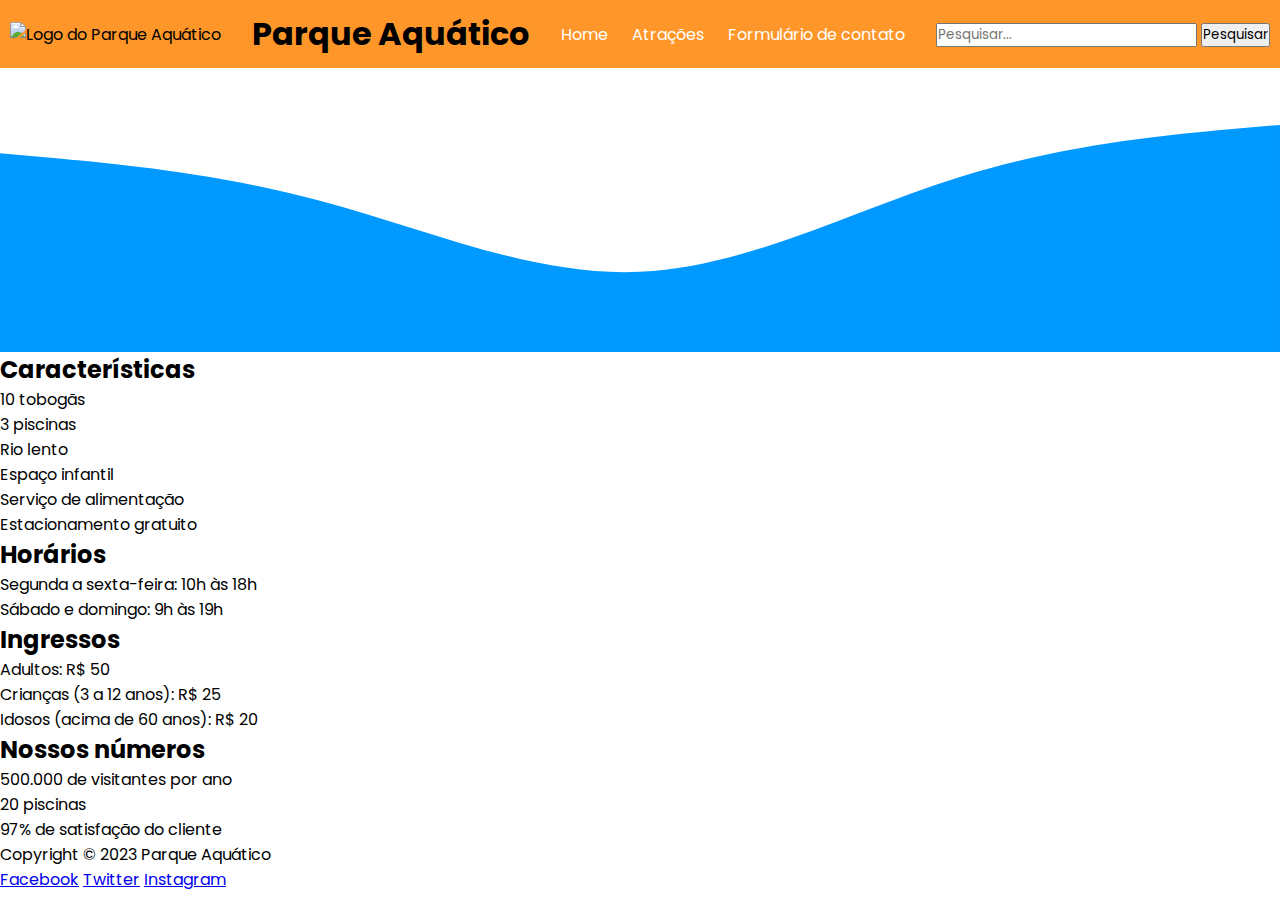
==== index.html @ 89c055be "add_aaaa" ====
<!DOCTYPE html>
<html lang="pt-br">
<head>
  <meta charset="UTF-8">
  <meta name="viewport" content="width=device-width, initial-scale=1.0">
  <title>Parque Aquático</title>
  <!-- Favicon -->
  <link rel="shortcut icon" href="#" type="image/x-icon" />
  <!-- Estilos (Link CSS) -->
  <link rel="stylesheet" href="estilos.css">
</head>
<body>

  <!-- ___________________________________________________________________ -->
  <!-- Cabeçalho -->

  <header>
    <img src="images/logo.png" alt="Logo do Parque Aquático">
    <h1>Parque Aquático</h1>
    <!-- Links -->
    <nav>
      <a href="index.html">Home</a>
      <a href="atracoes.html" class="nav1">Atrações</a>
      <a href="contato.html">Formulário de contato</a>
    </nav>
    <!-- Barra de pesquisa -->
    <div class="pesquisa">
      <input type="text" placeholder="Pesquisar...">
      <button type="submit">Pesquisar</button>
    </div>
  </header>

  <!-- ___________________________________________________________________ -->
  <!-- Main -->

  <main>
    <!-- Slides -->
    <section class="slides">
      <video autoplay muted loop src="assets/Novo vídeo.mp4" alt="Slide 1"></video>
      <svg class="waves" xmlns="http://www.w3.org/2000/svg" viewBox="0 0 1440 320"><path fill="#0099ff" fill-opacity="1" d="M0,96L60,101.3C120,107,240,117,360,149.3C480,181,600,235,720,229.3C840,224,960,160,1080,122.7C1200,85,1320,75,1380,69.3L1440,64L1440,320L1380,320C1320,320,1200,320,1080,320C960,320,840,320,720,320C600,320,480,320,360,320C240,320,120,320,60,320L0,320Z"></path></svg>
    </section>
    
    <!-- Principais atrações -->
    <section class="principais">
      <h2>Características</h2>
      <ul>
        <li>10 tobogãs</li>
        <li>3 piscinas</li>
        <li>Rio lento</li>
        <li>Espaço infantil</li>
        <li>Serviço de alimentação</li>
        <li>Estacionamento gratuito</li>
      </ul>
    </section>
    <!-- Horários -->
    <section class="funcionamento">
      <h2>Horários</h2>
      <p>Segunda a sexta-feira: 10h às 18h</p>
      <p>Sábado e domingo: 9h às 19h</p>
    </section>
    <!-- Ingressos -->
    <section class="ingressos">
      <h2>Ingressos</h2>
      <p>Adultos: R$ 50</p>
      <p>Crianças (3 a 12 anos): R$ 25</p>
      <p>Idosos (acima de 60 anos): R$ 20</p>
    </section>
    <!-- Nossos números -->
    <section class="numeros">
        <h2>Nossos números</h2>
        <ul>
          <li>500.000 de visitantes por ano</li>
          <li>20 piscinas</li>
          <li>97% de satisfação do cliente</li>
        </ul>
      </section>
  </main>

  <!-- ___________________________________________________________________ -->
  <!-- Rodapé -->

  <footer>
    <p>Copyright &copy; 2023 Parque Aquático</p>
    <div class="redes-sociais">
      <a href="#">Facebook</a>
      <a href="#">Twitter</a>
      <a href="#">Instagram</a>
    </div>
  </footer>

</body>
</html>
---- estilos.css ----
@import url('https://fonts.googleapis.com/css2?family=Poppins:ital,wght@0,100;0,200;0,300;0,400;0,500;0,600;0,700;0,800;0,900;1,100;1,200;1,300;1,400;1,500;1,600;1,700;1,800;1,900&family=Sawarabi+Gothic&display=swap');

:root {
    --laranja: #ff9629;
    --azul: rgb(58, 203, 203)
}

* {
    margin: 0;
    padding: 0;
    font-family:'Poppins', sans-serif;
}

header {
    display: flex;
    justify-content: space-between;
    padding: 10px 10px;
    align-items: center;
    background-color: var(--laranja);
}
nav a {
    text-decoration: none;
    color: white;
}
.nav1 {
    margin-left: 20px;
    margin-right: 20px;
}

.slides video {
    width: 100%;
    height: 100vh;
    object-fit: cover;
    top: 0;
    left: 0;
    position: absolute;
    filter: brightness(60%);
    z-index: -10000;
}

.waves {
   display: flex;
    flex-wrap: wrap;
    align-items: center;
    justify-content: center;
}
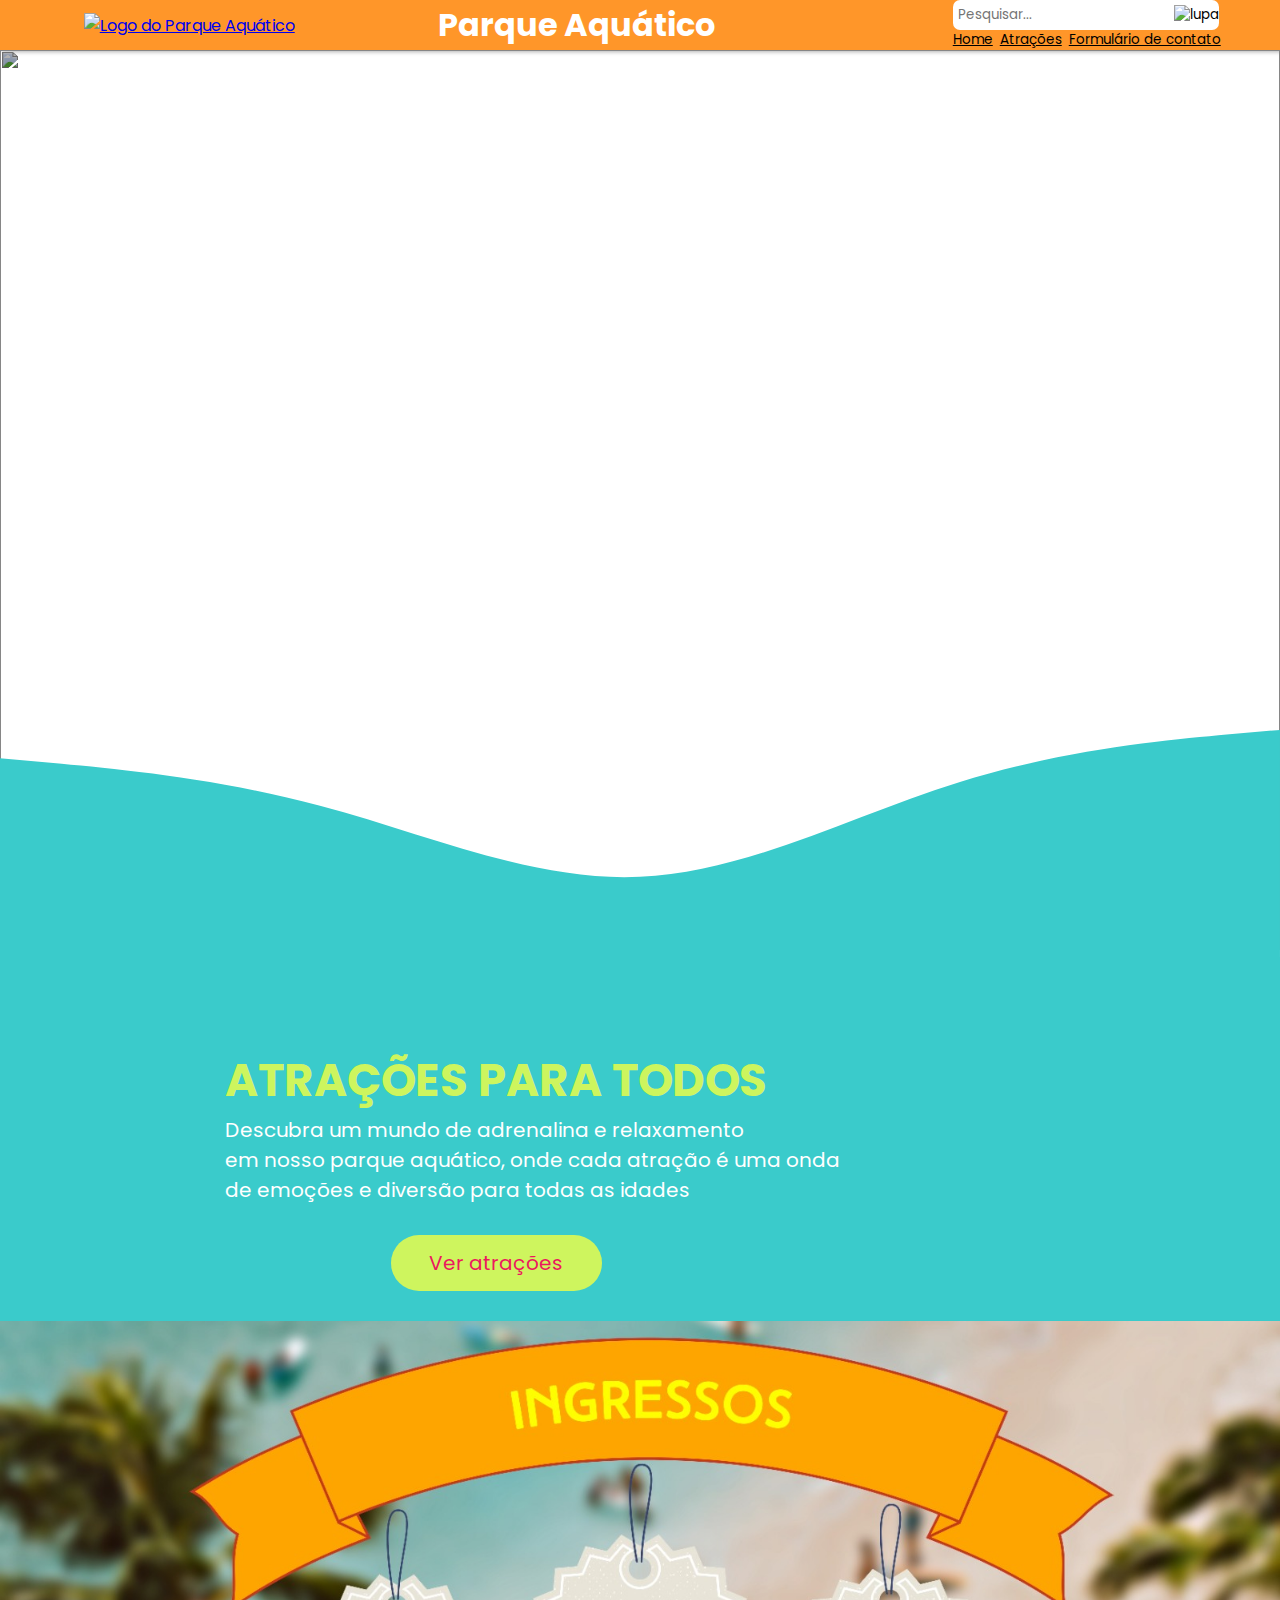
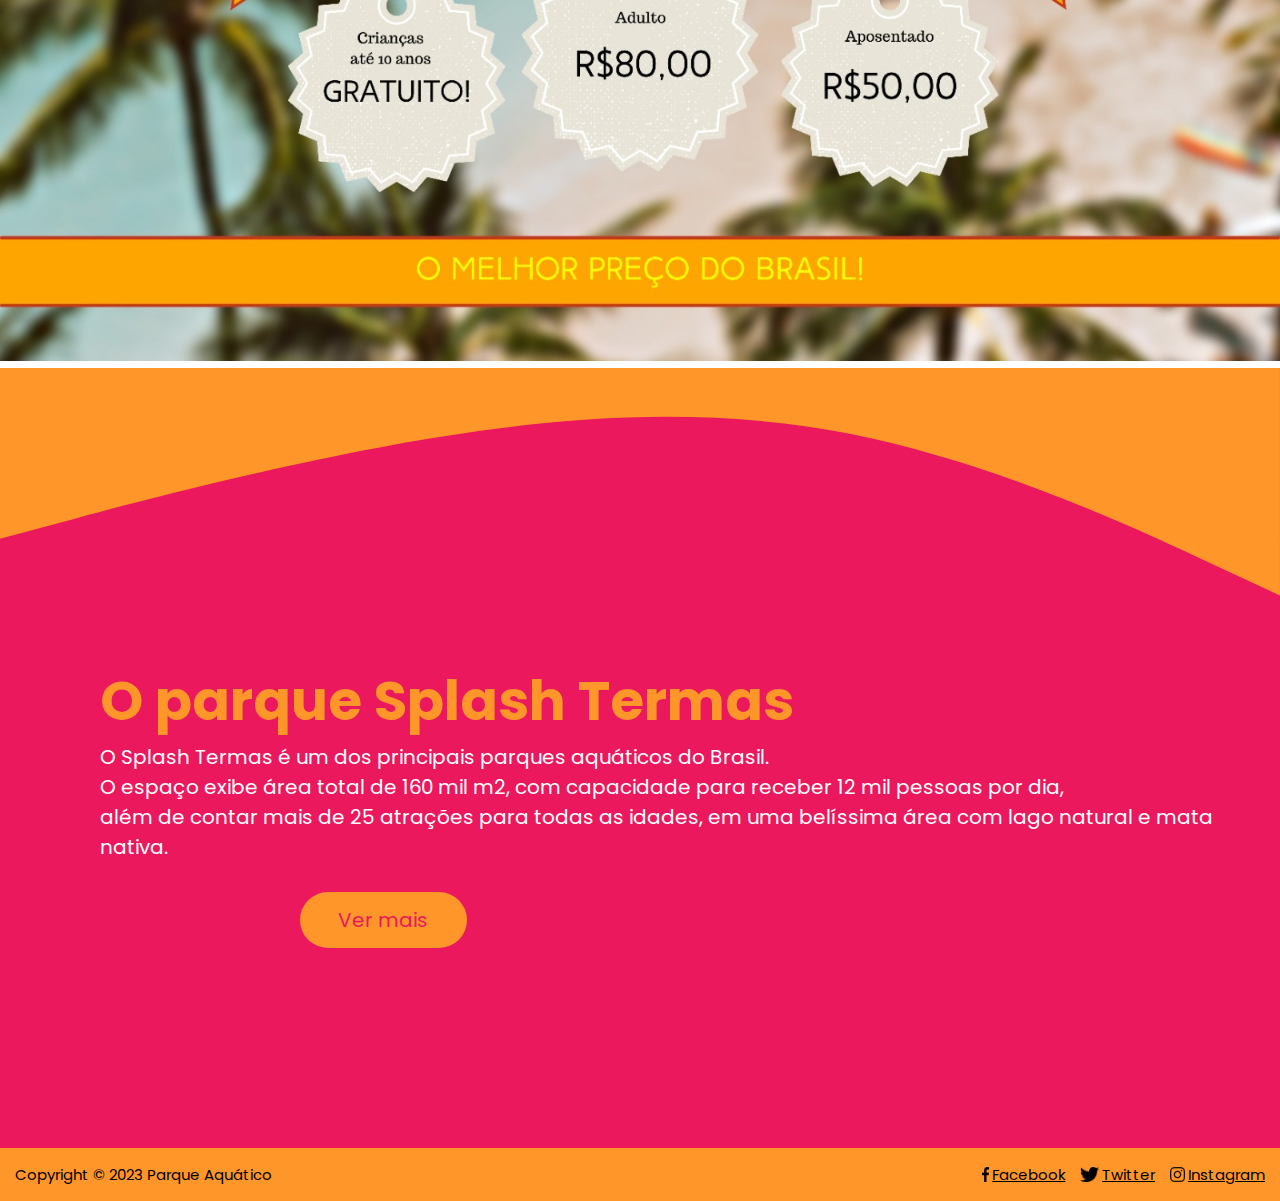
==== commit 56c5d40d: "Merge branch 'main' of https://github.com/uAbyzou/parque-aquatico" ====
--- a/index.html
+++ b/index.html
@@ -13,22 +13,34 @@
 
   <!-- ___________________________________________________________________ -->
   <!-- Cabeçalho -->
-
   <header>
-    <img src="images/logo.png" alt="Logo do Parque Aquático">
+    <div class="div-logo">
+      <a href="#"><img src="assets/logo.png" alt="Logo do Parque Aquático" id="logo-img"></a>
+    </div>
     <h1>Parque Aquático</h1>
     <!-- Links -->
-    <nav>
-      <a href="index.html">Home</a>
-      <a href="atracoes.html" class="nav1">Atrações</a>
-      <a href="contato.html">Formulário de contato</a>
-    </nav>
-    <!-- Barra de pesquisa -->
-    <div class="pesquisa">
-      <input type="text" placeholder="Pesquisar...">
-      <button type="submit">Pesquisar</button>
+
+    <div class="div-hamburguer">
+      <button id="hamburguer"><img src="assets/hamburguer.png" alt=""></button>
+    </div>
+
+    <div class="header-direita" id="menu">
+      <button id="botao-fechar"><img src="assets/fechar.png" alt=""></button>
+
+      <nav class="nav-header">
+        <a href="index.html">Home</a>
+        <a href="atracoes.html">Atrações</a>
+        <a href="contato.html">Formulário de contato</a>
+      </nav>
+      <!-- Barra de pesquisa -->
+      <div class="pesquisa">
+        <input type="text" placeholder="Pesquisar..."  id="pesquisar">
+        <button type="submit" id="pesquisa-button"><img src="assets/lupa.png" alt="lupa"></button>
+      </div>
     </div>
   </header>
+  <script src="hamburguer.js"></script>
+  
 
   <!-- ___________________________________________________________________ -->
   <!-- Main -->
@@ -36,44 +48,51 @@
   <main>
     <!-- Slides -->
     <section class="slides">
-      <video autoplay muted loop src="assets/Novo vídeo.mp4" alt="Slide 1"></video>
-      <svg class="waves" xmlns="http://www.w3.org/2000/svg" viewBox="0 0 1440 320"><path fill="#0099ff" fill-opacity="1" d="M0,96L60,101.3C120,107,240,117,360,149.3C480,181,600,235,720,229.3C840,224,960,160,1080,122.7C1200,85,1320,75,1380,69.3L1440,64L1440,320L1380,320C1320,320,1200,320,1080,320C960,320,840,320,720,320C600,320,480,320,360,320C240,320,120,320,60,320L0,320Z"></path></svg>
+      <div class="content">
+        <img src="assets/pexels-tom-fisk-1291448 (1).jpg" alt="">
+        <h1>O MELHOR PARQUE AQUÁTICO DE SÃO PAULO</h1>
+          <div>
+            <svg xmlns="http://www.w3.org/2000/svg" viewBox="0 0 1440 320"><path fill="#3acbcb
+              " fill-opacity="1" d="M0,96L60,101.3C120,107,240,117,360,149.3C480,181,600,235,720,229.3C840,224,960,160,1080,122.7C1200,85,1320,75,1380,69.3L1440,64L1440,320L1380,320C1320,320,1200,320,1080,320C960,320,840,320,720,320C600,320,480,320,360,320C240,320,120,320,60,320L0,320Z"></path></svg>
+          </div> 
+      </div>
     </section>
     
+     
     <!-- Principais atrações -->
     <section class="principais">
-      <h2>Características</h2>
-      <ul>
-        <li>10 tobogãs</li>
-        <li>3 piscinas</li>
-        <li>Rio lento</li>
-        <li>Espaço infantil</li>
-        <li>Serviço de alimentação</li>
-        <li>Estacionamento gratuito</li>
-      </ul>
+        <div class="destaques">
+          <img src="assets/pexels-denniz-futalan-3453009.jpg" alt="">
+        </div>
+        <div class="atracoes">
+        <h2>Atrações para todos</h2>
+        <p>Descubra um mundo de adrenalina e relaxamento <br> em nosso parque aquático, onde cada atração é uma onda <br> de emoções e diversão para todas as idades</p>
+
+        <button>
+          <a href="atracoes/atracoes.html">Ver atrações</a>
+        </button>
+        </div>
     </section>
     <!-- Horários -->
-    <section class="funcionamento">
-      <h2>Horários</h2>
-      <p>Segunda a sexta-feira: 10h às 18h</p>
-      <p>Sábado e domingo: 9h às 19h</p>
+    <section class="Ingressos">
+      <div class="ingressos1">
+        <img src="assets/WhatsApp Image 2023-07-27 at 3.54.13 PM.jpeg" alt="">
+      </div>
     </section>
-    <!-- Ingressos -->
-    <section class="ingressos">
-      <h2>Ingressos</h2>
-      <p>Adultos: R$ 50</p>
-      <p>Crianças (3 a 12 anos): R$ 25</p>
-      <p>Idosos (acima de 60 anos): R$ 20</p>
+
+    <section class="sobre">
+      <div>
+        <svg xmlns="http://www.w3.org/2000/svg" viewBox="0 0 1440 320"><path fill="#ff9629" fill-opacity="1" d="M0,192L80,170.7C160,149,320,107,480,80C640,53,800,43,960,74.7C1120,107,1280,181,1360,218.7L1440,256L1440,0L1360,0C1280,0,1120,0,960,0C800,0,640,0,480,0C320,0,160,0,80,0L0,0Z"></path></svg>      </div>
+      <div class="texto">
+        <h2>O parque Splash Termas</h2>
+        <p>O Splash Termas é um dos principais parques aquáticos do Brasil. <br>
+          O espaço exibe área total de 160 mil m2, com capacidade para receber 12 mil pessoas por dia, <br>
+          além de contar mais de 25 atrações para todas as idades, em uma belíssima área com lago natural e mata nativa.</p>
+          <button>
+            <a href="Sobre.html">Ver mais</a>
+          </button>
+      </div>
     </section>
-    <!-- Nossos números -->
-    <section class="numeros">
-        <h2>Nossos números</h2>
-        <ul>
-          <li>500.000 de visitantes por ano</li>
-          <li>20 piscinas</li>
-          <li>97% de satisfação do cliente</li>
-        </ul>
-      </section>
   </main>
 
   <!-- ___________________________________________________________________ -->
@@ -81,12 +100,14 @@
 
   <footer>
     <p>Copyright &copy; 2023 Parque Aquático</p>
-    <div class="redes-sociais">
-      <a href="#">Facebook</a>
-      <a href="#">Twitter</a>
-      <a href="#">Instagram</a>
-    </div>
+    <nav class="redes-sociais">
+      <a href="#"><img src="assets/facebook.png" alt="" class="icones-social">Facebook</a>
+      <a href="#"><img src="assets/twitter.png" alt="" class="icones-social">Twitter</a>
+      <a href="#"><img src="assets/instagram.png" alt="" class="icones-social">Instagram</a>
+    </nav>
   </footer>
+
+  <script src="script.js"></script>
 
 </body>
 </html>
--- a/estilos.css
+++ b/estilos.css
@@ -13,34 +13,238 @@
 
 header {
     display: flex;
-    justify-content: space-between;
-    padding: 10px 10px;
+    flex-direction: row;
+    justify-content: space-around;
     align-items: center;
-    background-color: var(--laranja);
-}
-nav a {
-    text-decoration: none;
-    color: white;
-}
-.nav1 {
-    margin-left: 20px;
-    margin-right: 20px;
-}
-
-.slides video {
+    background-color: #ff9629;
+    color: white;
+    box-shadow: 2px 2px 4px rgba(0, 0, 0, 0.3);
+}
+
+#botao-fechar {
+    display: none;
+}
+
+#hamburguer {
+    display: none;
+}
+
+.header-direita {
+    display: flex;
+    flex-direction: column-reverse;
+}
+
+#logo-img {
+    height: 90px;
+}
+
+#pesquisar {
+    border-radius: 7px;
+    outline: none;
+    border: none;
+    padding: 5px;
+    width: 256px;
+}
+
+.pesquisa {
+    position: relative;
+    /* background-color: red; */
+    width: fit-content;
+}
+
+#pesquisa-button img {
+    height: 20px;
+}
+
+#pesquisa-button {
+    border: none;
+    background-color: #ff982900;
+    position: absolute;
+    right: 0;
+    top: 15%;
+}
+
+.nav-header {
+    font-size: 13.5px;
+    display: flex;
+    flex-direction: row;
+    gap: 7px;
+}
+
+.nav-header a {
+    color: black;
+}
+
+.nav-header a:hover {
+    color: rgb(27, 92, 255);
+}
+
+.div-logo {
+    width: 260px;
+    /* background-color: red; */
+    display: flex;
+    justify-content: center;
+}
+
+.content {
+    position: relative;
+}
+.content img {
     width: 100%;
     height: 100vh;
     object-fit: cover;
     top: 0;
     left: 0;
+    filter: brightness(70%);
+    z-index: -10000;
+}
+
+.content h1 {
     position: absolute;
-    filter: brightness(60%);
-    z-index: -10000;
-}
-
-.waves {
-   display: flex;
-    flex-wrap: wrap;
+    left: 19%;
+    top: 40%;
+    font-size: 40px;
+    color: white;
+    text-align: center;
+  }
+
+.content svg {
+    position: absolute;
+    bottom: 0;
+}
+
+.principais {
+    display: flex;
+    background-color: var(--azul);
+}
+.destaques img {
+    width: 600px;
+    margin: 10vh 10vh;
+}
+
+.atracoes {
+    margin-top: 10vh;
+    margin-left: 5vh;
+}
+
+.atracoes h2 {
+    font-size: 45px;
+    font-family:'Poppins', sans-serif;
+    text-transform: uppercase;
+    color: rgba(240, 255, 69, 0.813);
+}
+
+.atracoes p {
+    font-size: 20px;
+    color: white;
+}
+
+.atracoes button {
+    margin: 30px 27%;
+    padding: 0.8rem 2.4rem;
+    border-radius: 50px;
+    background-color:rgba(240, 255, 69, 0.813);
+    border-style: none;
+    transition: .5s ease;
+    font-size: 1.25rem;
+}
+
+.atracoes a {
+    text-decoration: none;
+    color: rgb(235, 24, 94);
+
+}
+
+.atracoes button:hover {
+    background-color: rgba(122, 132, 14, 0.813);
+    color: rgb(117, 17, 50);
+    transform: translateY(-5px);
+    box-shadow: 0 10px 30px -10px rgba(0,0,0,.3);
+}
+
+.ingressos1 img {
+    width: 100%;
+    height: auto;
+ }
+
+.sobre {
+    background-color: rgb(235, 24, 94);
+}
+
+.texto {
+    padding-left: 100px ;
+    padding-bottom: 200px;
+}
+
+.sobre h2 {
+    font-size: 55px;
+    color: #ff9629;
+}
+
+.sobre p {
+    font-size: 20px;
+    color: white;
+}
+
+
+.texto button {
+    margin-top: 30px;
+    margin-left: 200px;
+    padding: 0.8rem 2.4rem;
+    border-radius: 50px;
+    background-color:#ff9629;
+    border-style: none;
+    transition: .5s ease;
+    font-size: 1.25rem;
+}
+
+.texto a {
+    text-decoration: none;
+    color: rgb(235, 24, 94);
+
+}
+
+.texto button:hover {
+    background-color: rgba(122, 132, 14, 0.813);
+    color: rgb(117, 17, 50);
+    transform: translateY(-5px);
+    box-shadow: 0 10px 30px -10px rgba(0,0,0,.3);
+}
+
+footer {
+    display: flex;
+    justify-content: space-between;
+    align-items: flex-end;
+    background-color: #ff9629;
+    padding: 15px;
+    font-size: 15px;
+}
+
+.icones-social {
+    height: 15px;
+}
+
+.redes-sociais {
+    display: flex;
+    flex-direction: row;
+    gap: 15px;
+}
+
+.redes-sociais a {
+    display: flex;
+    flex-direction: row;
     align-items: center;
-    justify-content: center;
-}+    color: black;
+    gap: 3px;
+}
+
+.redes-sociais a:hover {
+    color: blue;
+}
+
+
+@media screen and (max-width: 990px) {
+    .principais {
+        flex-direction: column;
+    }
+}
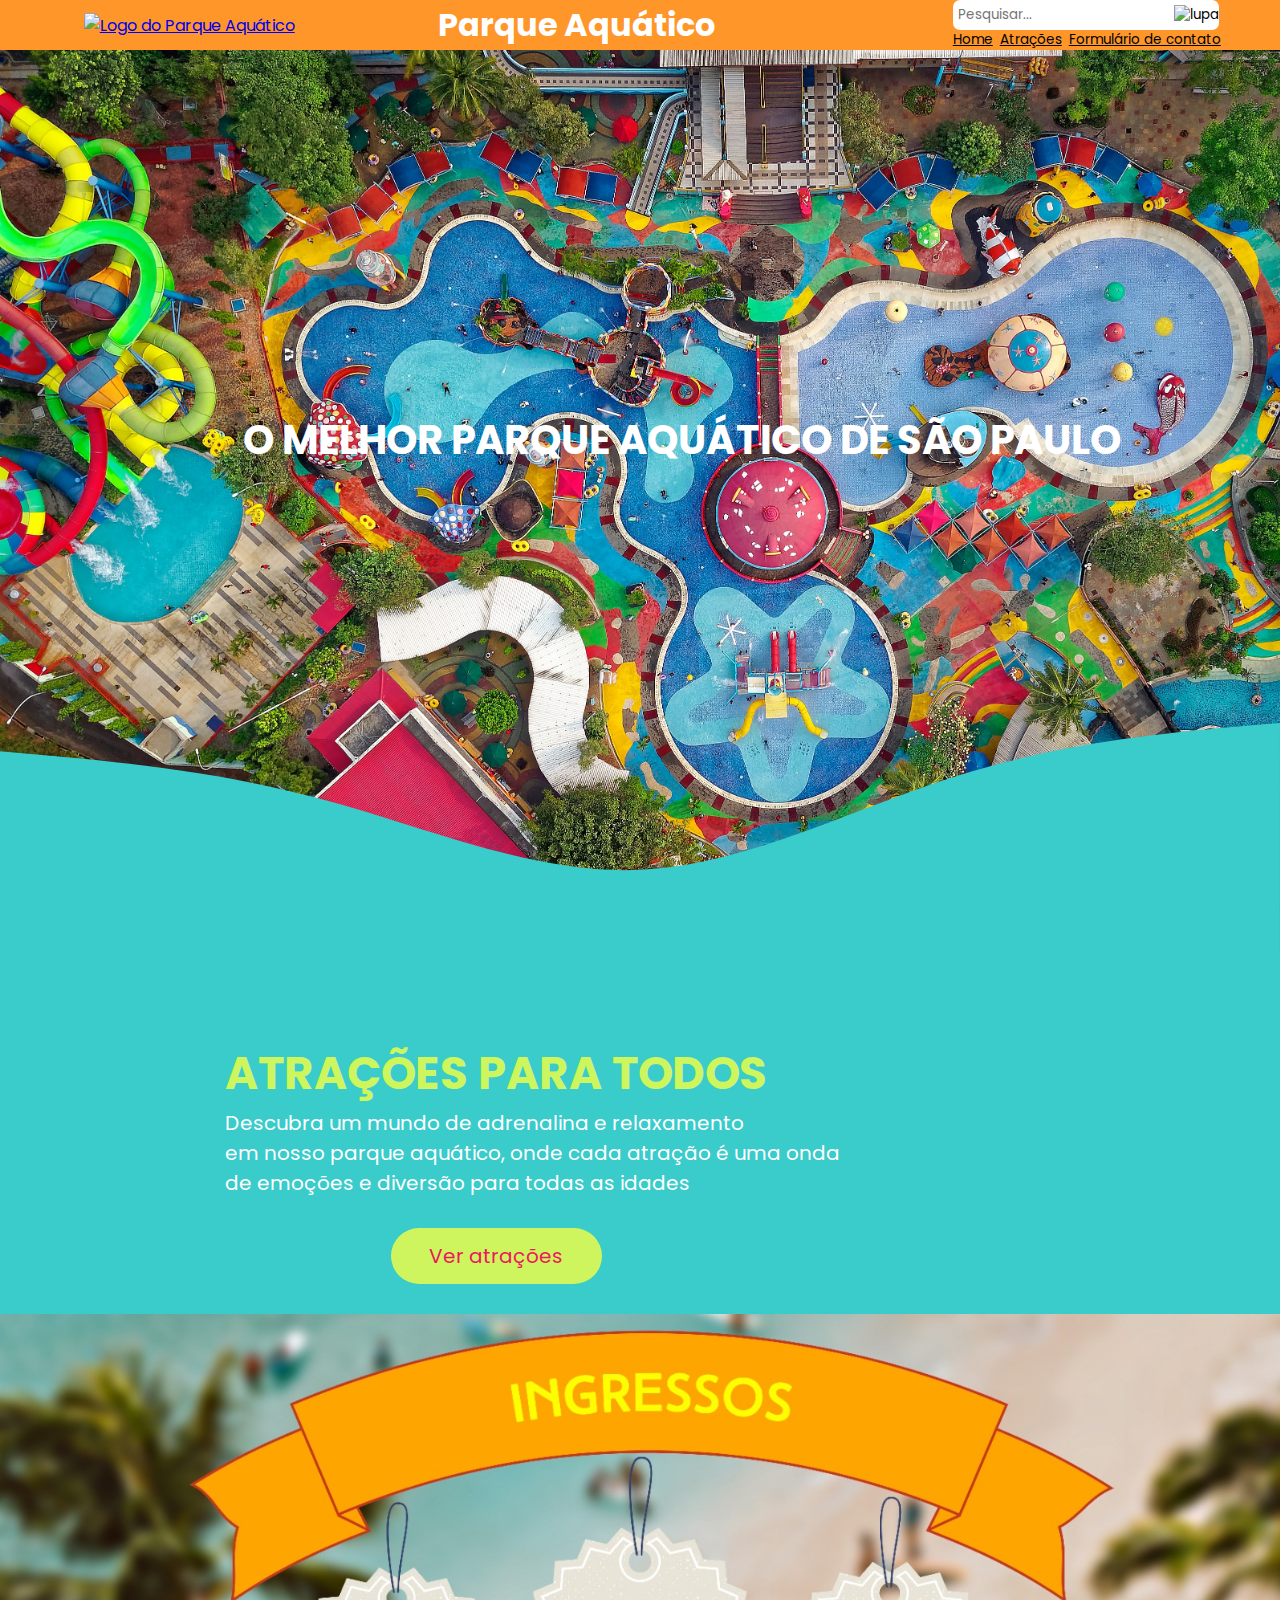
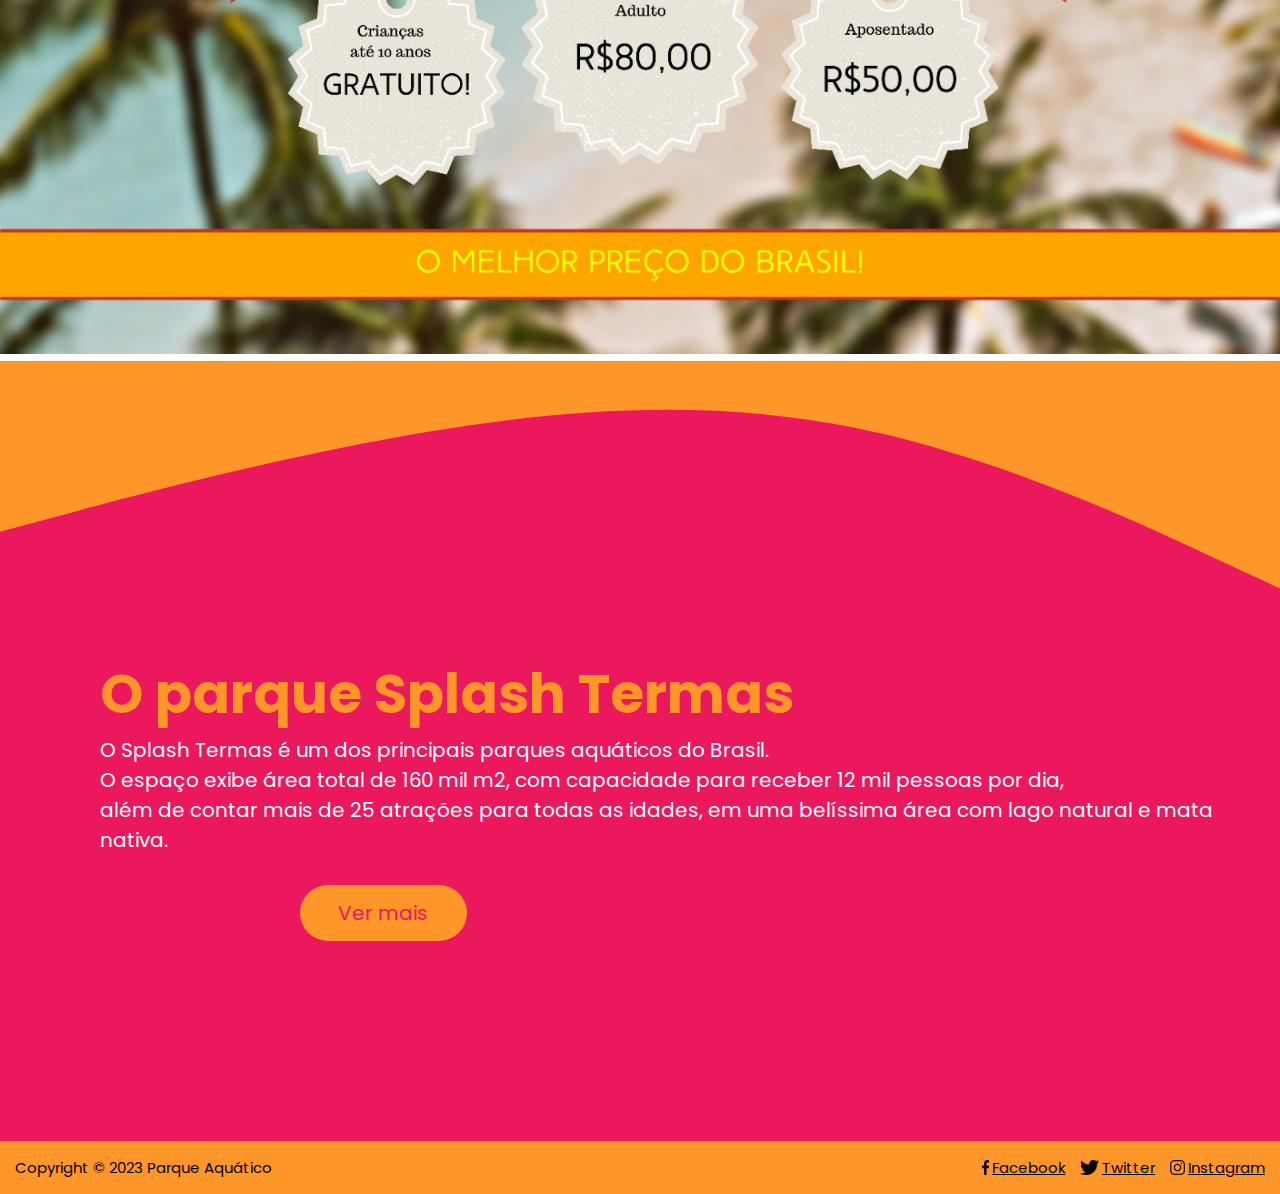
==== commit ffdcce1d: "cu" ====
--- a/index.html
+++ b/index.html
@@ -15,17 +15,17 @@
   <!-- Cabeçalho -->
   <header>
     <div class="div-logo">
-      <a href="#"><img src="assets/logo.png" alt="Logo do Parque Aquático" id="logo-img"></a>
+      <a href="#"><img src="atracoes/assets/logo.png" alt="Logo do Parque Aquático" id="logo-img"></a>
     </div>
     <h1>Parque Aquático</h1>
     <!-- Links -->
 
     <div class="div-hamburguer">
-      <button id="hamburguer"><img src="assets/hamburguer.png" alt=""></button>
+      <button id="hamburguer"><img src="atracoes/assets/hamburguer.png" alt=""></button>
     </div>
 
     <div class="header-direita" id="menu">
-      <button id="botao-fechar"><img src="assets/fechar.png" alt=""></button>
+      <button id="botao-fechar"><img src="atracoes/assets/fechar.png" alt=""></button>
 
       <nav class="nav-header">
         <a href="index.html">Home</a>
@@ -35,11 +35,11 @@
       <!-- Barra de pesquisa -->
       <div class="pesquisa">
         <input type="text" placeholder="Pesquisar..."  id="pesquisar">
-        <button type="submit" id="pesquisa-button"><img src="assets/lupa.png" alt="lupa"></button>
+        <button type="submit" id="pesquisa-button"><img src="atracoes/assets/lupa.png" alt="lupa"></button>
       </div>
     </div>
   </header>
-  <script src="hamburguer.js"></script>
+  <script src="atracoes/hamburguer.js"></script>
   
 
   <!-- ___________________________________________________________________ -->
@@ -49,7 +49,7 @@
     <!-- Slides -->
     <section class="slides">
       <div class="content">
-        <img src="assets/pexels-tom-fisk-1291448 (1).jpg" alt="">
+        <!-- <img src="assets/pexels-tom-fisk-1291448 (1).jpg" alt=""> -->
         <h1>O MELHOR PARQUE AQUÁTICO DE SÃO PAULO</h1>
           <div>
             <svg xmlns="http://www.w3.org/2000/svg" viewBox="0 0 1440 320"><path fill="#3acbcb
--- a/estilos.css
+++ b/estilos.css
@@ -88,6 +88,10 @@
 
 .content {
     position: relative;
+    background: url(assets/imagem-fundo.jpg);
+    background-size: cover;
+    height: 100vh;
+    width: 100%;
 }
 .content img {
     width: 100%;
@@ -247,4 +251,82 @@
     .principais {
         flex-direction: column;
     }
-}
+    #botao-fechar {
+        display: block;
+    }
+    
+    #hamburguer {
+        display: block;
+    }
+
+    header h1 {
+        font-size: 15px;
+    }
+
+    #logo-img { 
+        height: 60px;
+    }
+
+    .div-logo {
+        width: 73.73px;
+    }
+
+    .div-hamburguer {
+        width: 73px;
+    }
+
+    #hamburguer {
+        height: 25px;
+        width: 25px;
+        background: none;
+        border: none;
+    }
+
+    #hamburguer img {
+        height: 25px;
+        width: 25px;
+    }
+
+    .desativado {
+        display: none;
+    }
+
+    .hamburguer-on {
+        display: flex;
+        flex-direction: column-reverse;
+        position: absolute;
+        background-color: #ffa545;
+        padding: 30px 15px 15px 15px;
+        border-radius: 7px;
+        top: 0;
+        gap: 10px;
+    }
+
+    .header-direita {
+        display: none;
+        flex-direction: column-reverse;
+    }
+
+    #pesquisar {
+        width: 150px;
+    }
+
+    .nav-header {
+        flex-direction: column;
+        align-items: center;
+    }
+
+    #botao-fechar {
+        height: 25px;
+        width: 25px;
+        background: none;
+        border: none;
+        position: absolute;
+        right: 0;
+        top: 0;
+    }
+
+    #botao-fechar img {
+        height: 25px;
+    }
+}
